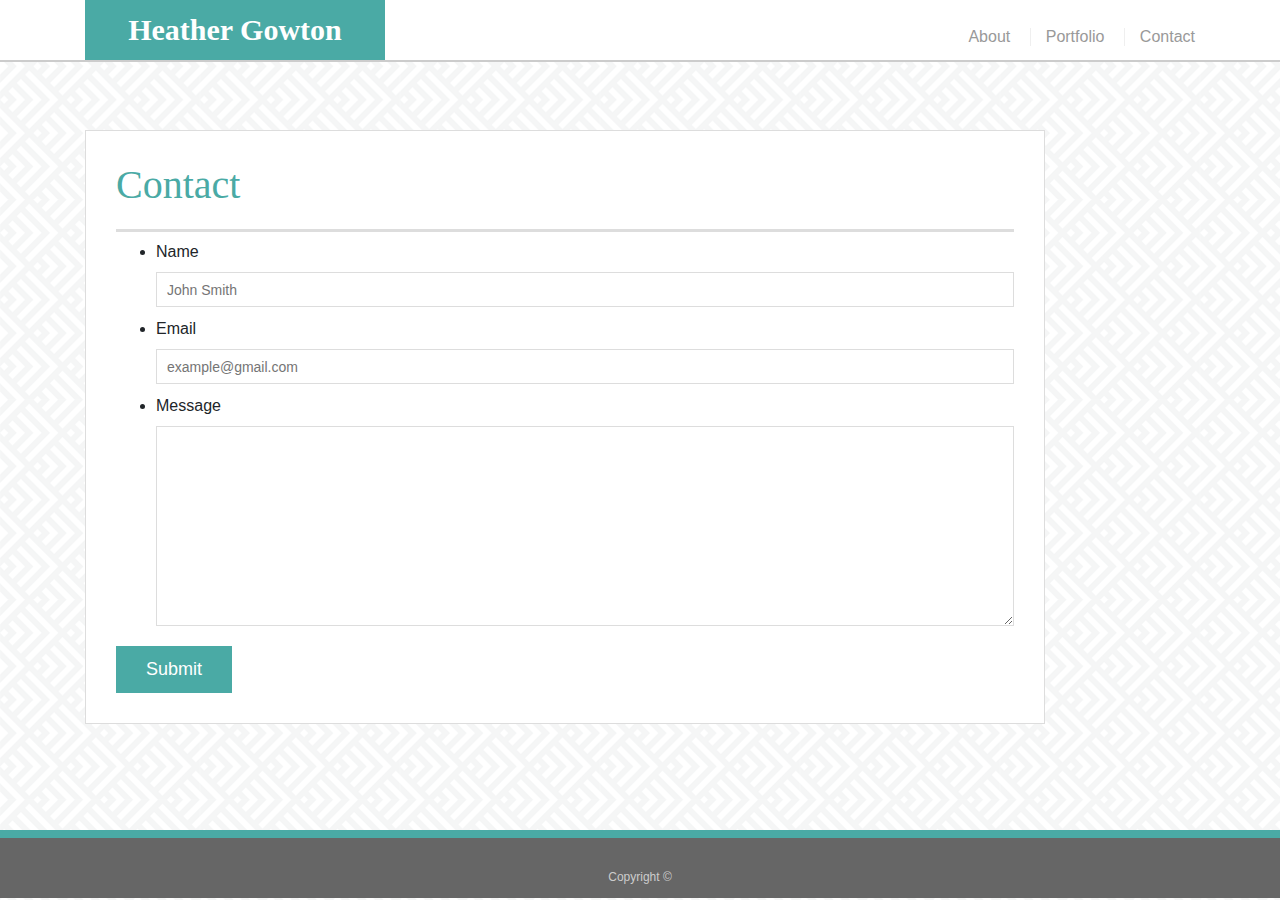
==== contact.html @ c2782916 "Added homework 1 solution and modified the three html pages and css page to fit my personal informat" ====
<!doctype html>
<html lang="en-us">

<head>
  <meta charset="UTF-8">
  <title>Contact | Heather Gowton</title>
  <link rel="stylesheet" type="text/css" href="assets/css/style.css">
  <link href="[data-uri]" rel="icon" type="image/x-icon" />

<!-- Bootstrap code -->
  <script src="https://code.jquery.com/jquery-3.4.1.slim.min.js" integrity="sha384-J6qa4849blE2+poT4WnyKhv5vZF5SrPo0iEjwBvKU7imGFAV0wwj1yYfoRSJoZ+n" crossorigin="anonymous"></script>
  <script src="https://cdn.jsdelivr.net/npm/popper.js@1.16.0/dist/umd/popper.min.js" integrity="sha384-Q6E9RHvbIyZFJoft+2mJbHaEWldlvI9IOYy5n3zV9zzTtmI3UksdQRVvoxMfooAo" crossorigin="anonymous"></script>
  <link rel="stylesheet" href="https://stackpath.bootstrapcdn.com/bootstrap/4.4.1/css/bootstrap.min.css" integrity="sha384-Vkoo8x4CGsO3+Hhxv8T/Q5PaXtkKtu6ug5TOeNV6gBiFeWPGFN9MuhOf23Q9Ifjh" crossorigin="anonymous">
  <script src="https://stackpath.bootstrapcdn.com/bootstrap/4.4.1/js/bootstrap.min.js" integrity="sha384-wfSDF2E50Y2D1uUdj0O3uMBJnjuUD4Ih7YwaYd1iqfktj0Uod8GCExl3Og8ifwB6" crossorigin="anonymous"></script>

</head>

<body>

  <header id="masthead">
    <div class="container">
      <a href="index.html" id="logo">Heather Gowton</a>
      <nav>
        <a href="index.html">About</a>
        <a href="portfolio.html">Portfolio</a>
        <a href="contact.html">Contact</a>
      </nav>
    </div>
  </header>

  <div id="main-container" class="container">
    <section class="main-section">
      <h1>Contact</h1>

      <form id="contact-form">
        <ul>
          <li>
            <label for="name">Name</label>
            <input type="text" id="name" name="name" placeholder="John Smith" required="required">
          </li>
          <li>
            <label for="email">Email</label>
            <input type="email" id="email" name="email" placeholder="example@gmail.com" required="required">
          </li>
          <li>
            <label for="message">Message</label>
            <textarea id="message" name="message" required="required"></textarea>
          </li>
        </ul>
        <input type="submit">
      </form>

    </section>

  </div>

  <footer>
    <div class="container">
      Copyright &copy; 
    </div>
  </footer>
</body>

</html>
---- assets/css/style.css ----
body {
  font-family: Arial, "Helvetica Neue", Helvetica, sans-serif;
  font-size: 18px;
  line-height: 34px;
  color: #777777;
  background: url("../images/spikes.png");
}

* {
  box-sizing: border-box;
}

/* general */

.container {
  width: 100%;
  max-width: 960px;
  margin: 0 auto;
  clear: both;
}

h1,
h2,
h3,
p {
  margin-bottom: 20px;
}

p:last-child {
  margin-bottom: 0;
}

h1,
h2,
h3 {
  font-family: Georgia, Times, "Times New Roman", serif;
  font-weight: 700;
  color: #4aaaa5;
}

h1 {
  padding-bottom: 20px;
  font-size: 30px;
  line-height: 49px;
  border-bottom: 3px solid #dddddd;
}

h2,
h3 {
  font-size: 22px;
}

/* header */

#masthead {
  position: fixed;
  z-index: 99;
  width: 100%;
  margin: 0 0 30px;
  overflow: auto;
  color: #ffffff;
  background: #ffffff;
  border-bottom: 2px solid #cccccc;
}

#logo {
  float: left;
  width: 300px;
  height: 60px;
  font-family: Georgia, Times, "Times New Roman", serif;
  font-size: 30px;
  font-weight: 700;
  line-height: 60px;
  color: #ffffff;
  text-align: center;
  text-decoration: none;
  background: #4aaaa5;
}

nav {
  float: right;
  margin-top: 25px;
}

nav a {
  display: inline-block;
  padding-left: 15px;
  margin-left: 15px;
  line-height: 18px;
  color: #999;
  text-decoration: none;
  border-left: 1px solid #efefef;
}

nav a:first-child {
  border-left: 0 none;
}

/* footer */

footer {
  padding: 30px 0;
  clear: both;
  font-size: 12px;
  color: #ffffff;
  color: #cccccc;
  text-align: center;
  background: #666666;
  border-top: 8px solid #4aaaa5;
  height: 50px;
}

h3, h2 {
  padding-bottom: 20px;
  margin-bottom: 15px;
  line-height: 22px;
  border-bottom: 2px solid #eeeeee;
}

/* main */

#main-container {
  padding-top: 130px;
  min-height: calc(100vh - 70px);
}

.main-section {
  float: left;
  width: 100%;
  max-width: 960px;
  padding: 30px;
  margin: 0 0 40px;
  background: #ffffff;
  border: 1px solid #dddddd;
}

/* portfolio page */

.work {
  position: relative;
  float: left;
  width: 274px;
  margin: 20px 0 25px;
  overflow: auto;
}

.work:nth-child(even) {
  margin-right: 40px;
}

.work img {
  width: 100%;
  border: 0 none;
  opacity: 0.8;
}

.work h3 {
  position: absolute;
  bottom: 20px;
  width: 100%;
  padding: 15px;
  margin-bottom: 0;
  font-weight: 300;
  line-height: 30px;
  color: #ffffff;
  text-align: center;
  background: #4aaaa5;
  border-bottom: 0;
}

.auth-image {
  float: left;
  width: 200px;
  height: auto;
  margin-top: 10px;
  margin-right: 25px;
}

/* contact page */

#contact-form ul {
  margin-bottom: 20px;
}

#contact-form li {
  margin-bottom: 10px;
}

label,
input[type=text],
input[type=email],
textarea {
  display: block;
  width: 100%;
}

input[type=text],
input[type=email],
textarea {
  height: 35px;
  padding: 0 10px;
  font-size: 14px;
  border: 1px solid #dddddd;
}

textarea {
  height: 200px;
}

input[type=submit] {
  padding: 10px 30px;
  font-size: 18px;
  color: #ffffff;
  cursor: pointer;
  background: #4aaaa5;
  border: 0 none;
}
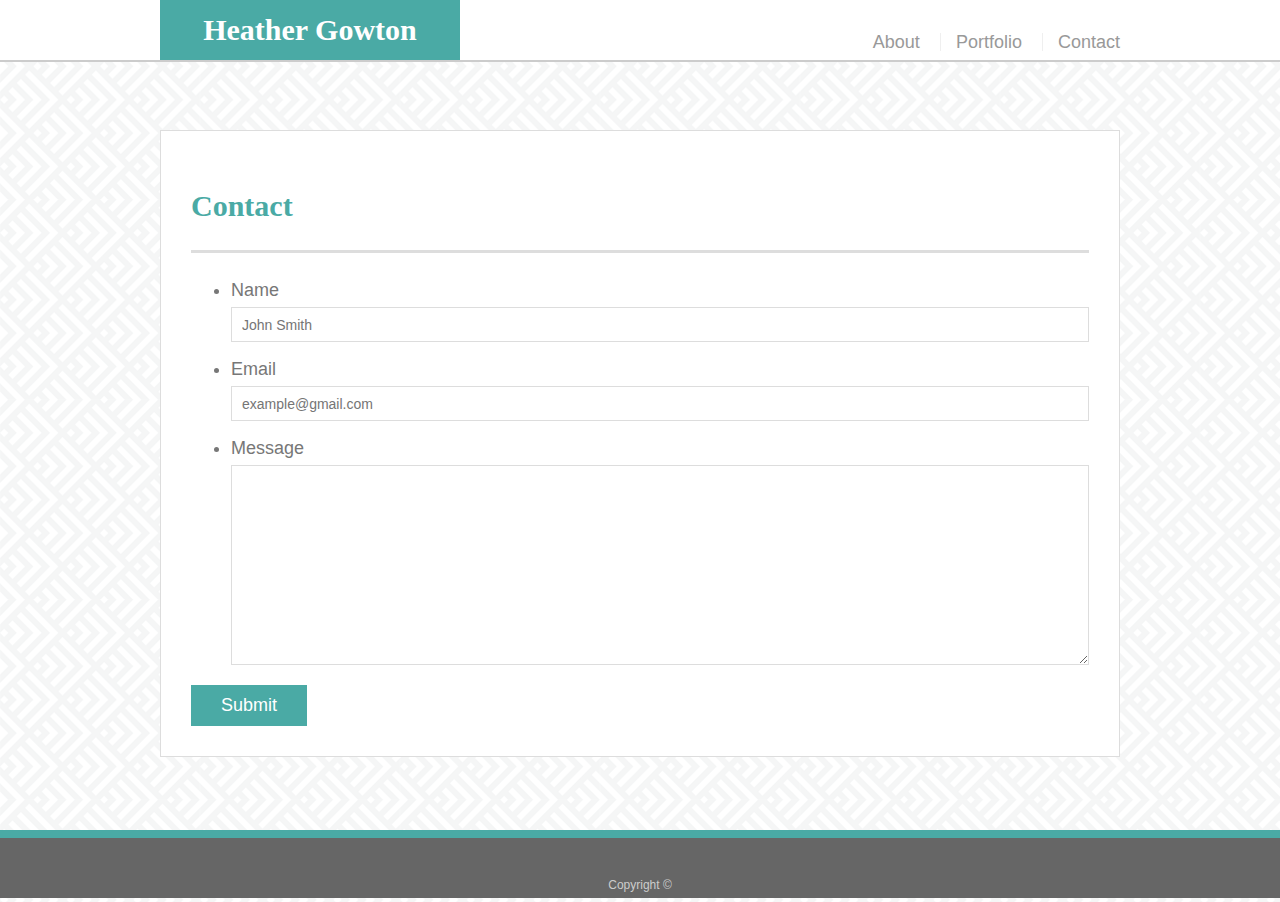
==== commit ff343284: "removed bootstrap code, attempted to fix the 640 media query for logo" ====
--- a/contact.html
+++ b/contact.html
@@ -6,12 +6,13 @@
   <title>Contact | Heather Gowton</title>
   <link rel="stylesheet" type="text/css" href="assets/css/style.css">
   <link href="[data-uri]" rel="icon" type="image/x-icon" />
+  <meta name="viewport" content= "width-device-width, initial-scale=1">
 
 <!-- Bootstrap code -->
-  <script src="https://code.jquery.com/jquery-3.4.1.slim.min.js" integrity="sha384-J6qa4849blE2+poT4WnyKhv5vZF5SrPo0iEjwBvKU7imGFAV0wwj1yYfoRSJoZ+n" crossorigin="anonymous"></script>
+  <!-- <script src="https://code.jquery.com/jquery-3.4.1.slim.min.js" integrity="sha384-J6qa4849blE2+poT4WnyKhv5vZF5SrPo0iEjwBvKU7imGFAV0wwj1yYfoRSJoZ+n" crossorigin="anonymous"></script>
   <script src="https://cdn.jsdelivr.net/npm/popper.js@1.16.0/dist/umd/popper.min.js" integrity="sha384-Q6E9RHvbIyZFJoft+2mJbHaEWldlvI9IOYy5n3zV9zzTtmI3UksdQRVvoxMfooAo" crossorigin="anonymous"></script>
   <link rel="stylesheet" href="https://stackpath.bootstrapcdn.com/bootstrap/4.4.1/css/bootstrap.min.css" integrity="sha384-Vkoo8x4CGsO3+Hhxv8T/Q5PaXtkKtu6ug5TOeNV6gBiFeWPGFN9MuhOf23Q9Ifjh" crossorigin="anonymous">
-  <script src="https://stackpath.bootstrapcdn.com/bootstrap/4.4.1/js/bootstrap.min.js" integrity="sha384-wfSDF2E50Y2D1uUdj0O3uMBJnjuUD4Ih7YwaYd1iqfktj0Uod8GCExl3Og8ifwB6" crossorigin="anonymous"></script>
+  <script src="https://stackpath.bootstrapcdn.com/bootstrap/4.4.1/js/bootstrap.min.js" integrity="sha384-wfSDF2E50Y2D1uUdj0O3uMBJnjuUD4Ih7YwaYd1iqfktj0Uod8GCExl3Og8ifwB6" crossorigin="anonymous"></script> -->
 
 </head>
 
--- a/assets/css/style.css
+++ b/assets/css/style.css
@@ -4,11 +4,29 @@
   line-height: 34px;
   color: #777777;
   background: url("../images/spikes.png");
+  margin: 0px;
 }
 
 * {
   box-sizing: border-box;
 }
+
+/* start hover styling */
+
+#logo:hover,
+input[type=submit]:hover {
+  background: #5e7f7e;
+}
+
+nav a:hover {
+  color: #5e7f7e;
+}
+
+.social:hover {
+  cursor: pointer;
+  opacity: 0.8;
+}
+/* end hover styling */
 
 /* general */
 
@@ -215,3 +233,58 @@
   background: #4aaaa5;
   border: 0 none;
 }
+
+/* CODE for media query with MAX WIDTH 640px */
+@media screen and (max-width: 640px){
+
+/* header */
+#masthead {
+  position: static;
+  width: 100%;
+}
+
+#logo {
+  width: 100%;
+  margin: -5px 0 10px;
+}
+
+nav {
+  float: none;
+  text-align: center;
+  margin: 0px 0px 10px;
+}
+
+/* main */
+
+.container {
+  max-width: 600px;
+}
+
+#main-container {
+  padding-top: 5px;
+  margin: auto;
+}
+
+.auth-image {
+  width: 350px;
+  height: auto;
+  margin: 15px 0px 10px 50px;
+}
+
+
+.main-section {
+  float: none;
+  max-width: 600px;
+  margin: 0px;
+}
+
+/* portfolio page */
+.work {
+  /* position: relative; */
+  float: none;
+  width: 400px;
+  margin: 0px 15px 15px;
+  overflow: auto;
+}
+} 
+/* Max Width 640 End code */
